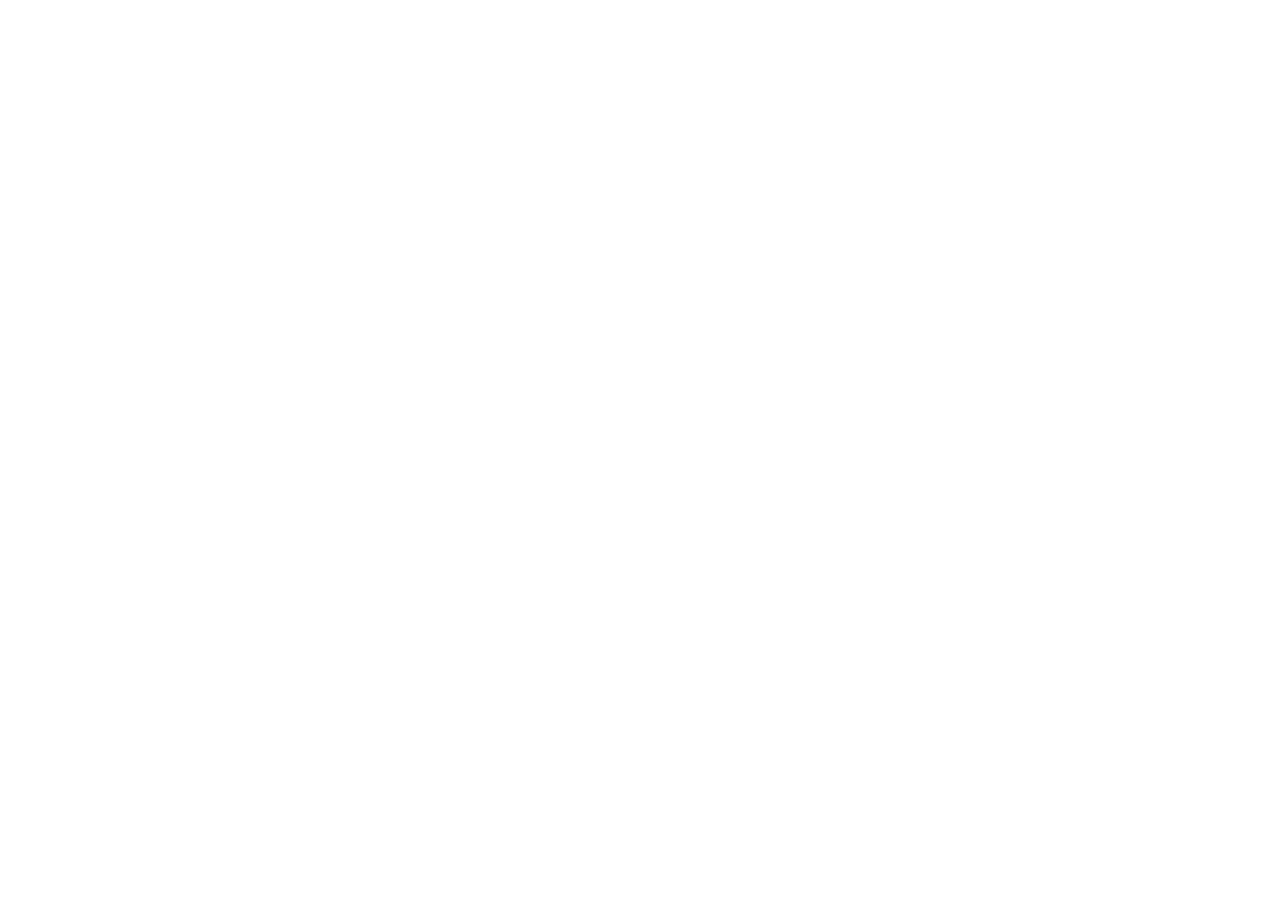
==== index.html @ 6ccee2fb "basics of the game done daddy" ====
<!DOCTYPE html>
<html lang="en">
<head>
    <meta charset="UTF-8">
    <meta name="viewport" content="width=device-width, initial-scale=1.0">
    <title>Document</title>
</head>
<body>
    <script src="main.js"></script>
</body>
</html>
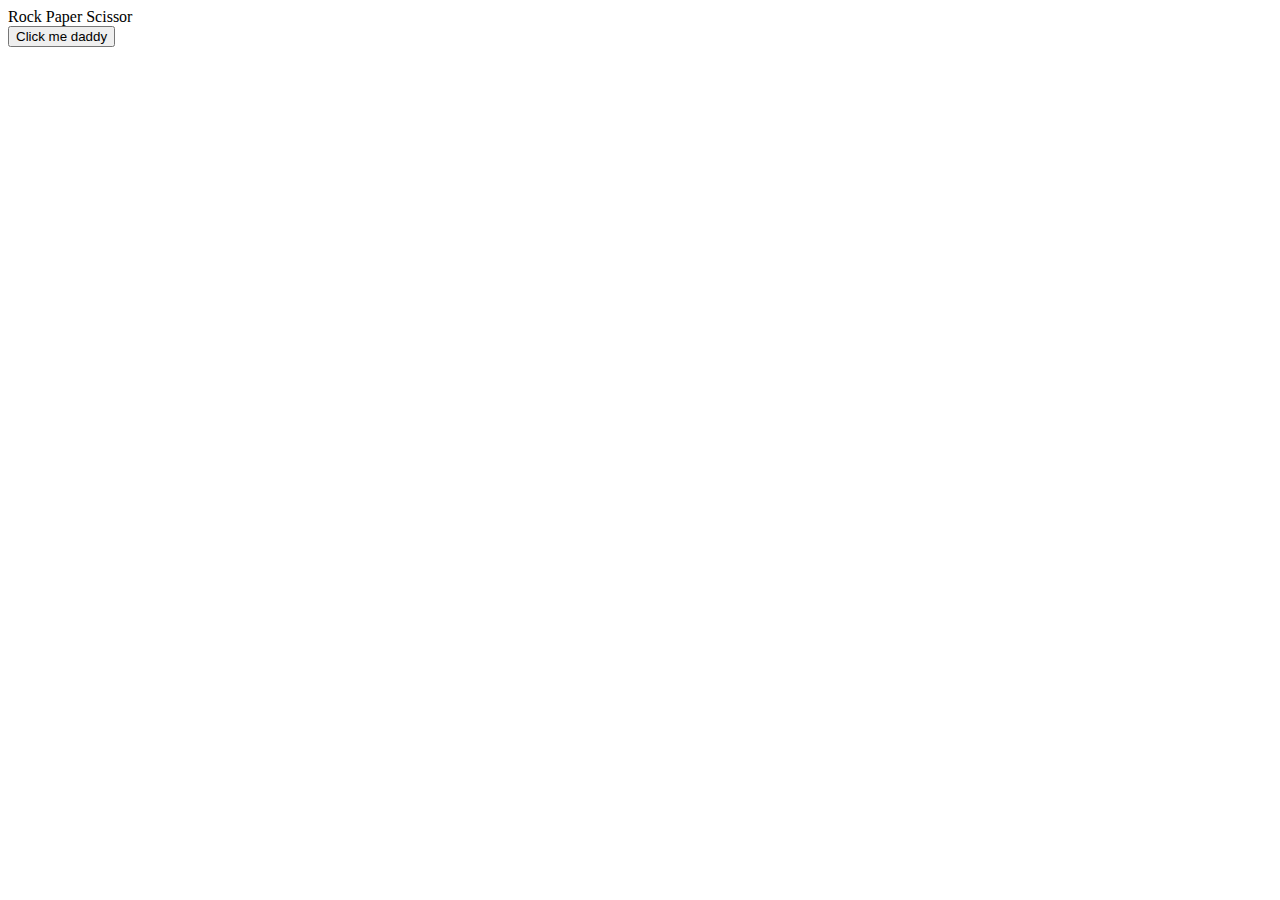
==== commit e1b99a63: "Initial UI" ====
--- a/index.html
+++ b/index.html
@@ -4,8 +4,14 @@
     <meta charset="UTF-8">
     <meta name="viewport" content="width=device-width, initial-scale=1.0">
     <title>Document</title>
+    <script src="main.js" defer></script>
+    <link rel="stylesheet" href="stylesheet.css">
 </head>
 <body>
-    <script src="main.js"></script>
+  <div id="title">Rock Paper Scissor</div>
+
+  <div id="button">
+    <button>Click me daddy</button>
+  </div>
 </body>
 </html>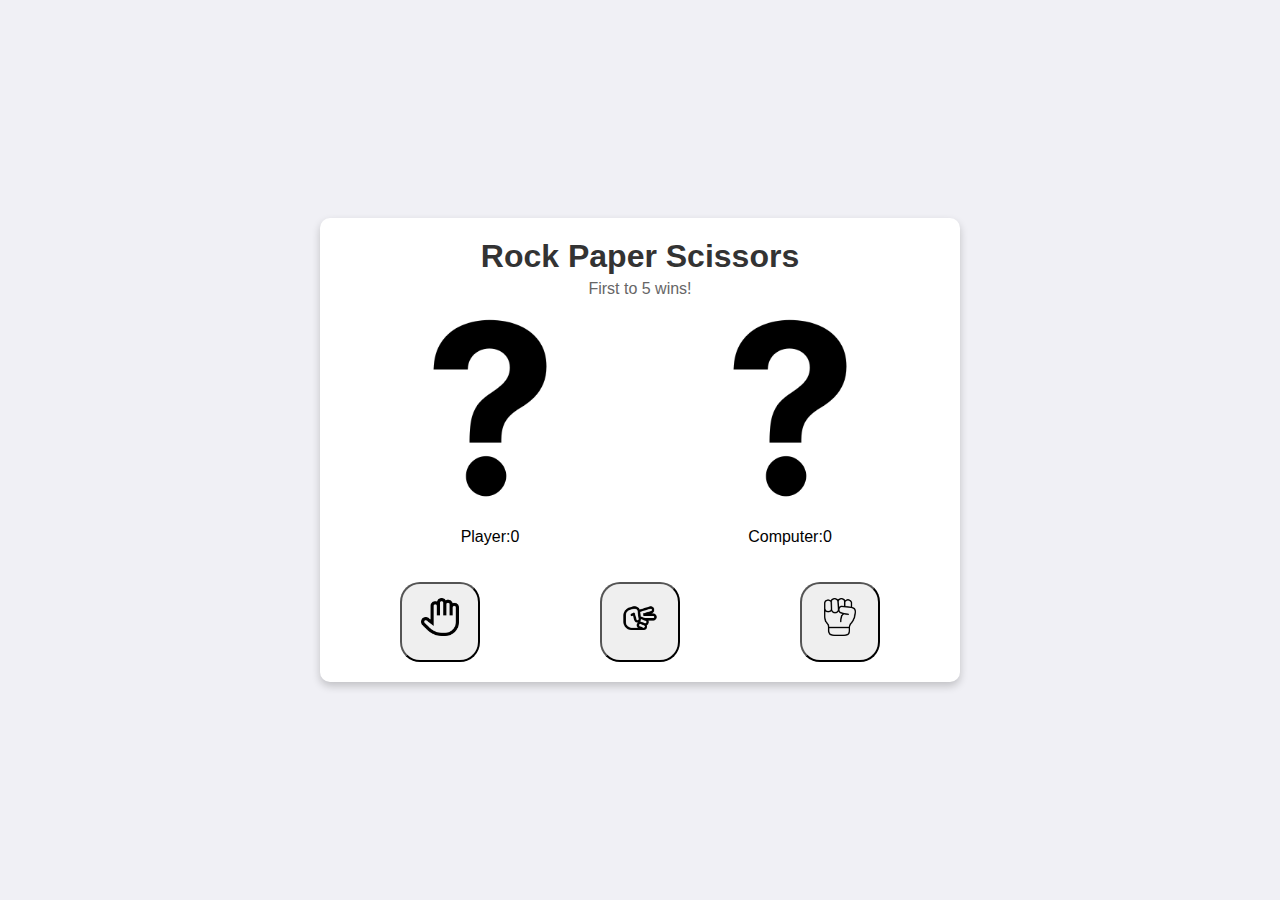
==== commit 15f7e1bc: "Updates" ====
--- a/index.html
+++ b/index.html
@@ -3,15 +3,48 @@
 <head>
     <meta charset="UTF-8">
     <meta name="viewport" content="width=device-width, initial-scale=1.0">
-    <title>Document</title>
+    <title>Rock Paper Scissors</title>
     <script src="main.js" defer></script>
     <link rel="stylesheet" href="stylesheet.css">
 </head>
 <body>
-  <div id="title">Rock Paper Scissor</div>
+  <div id="container">
+    <header>
+      <h1>Rock Paper Scissors</h1>
+      <p id="round-info">First to 5 wins!</p>
+    </header>
 
-  <div id="button">
-    <button>Click me daddy</button>
+    <main>
+      <section id="round-info">
+        <div class="choice-display">
+          <div class="player-choice">
+            <img src="./Images/Black_question_mark.png" alt="Player's choice" class="choice-icon" id="playerIcon">
+            <p>Player:<t id="playerTag">0</t></p>
+          </div>
+          <div class="computer-choice">
+            <img src="./Images/Black_question_mark.png" alt="Computer's choice" class="choice-icon" id="computerIcon">
+            <p>Computer:<t id="computerTag">0</t></p>
+          </div>
+        </div>
+
+        <div class="popup">
+            <t id="popupText">You lost</t>
+            <button id="popUpButton">Play Again</button>
+        </div>
+      </section>
+
+      <section id="choices">
+        <button class="choice" id="paper">
+          <img src="./Images/paper.png" alt="paper" class="choice-icon">
+        </button>
+        <button class="choice" id="scissor">
+          <img src="./Images/scissors.png" alt="scissors" class="choice-icon">
+        </button>
+        <button class="choice" id="rock">
+          <img src="./Images/rock.png" alt="rock" class="choice-icon">
+        </button>
+      </section>
+    </main>
   </div>
 </body>
-</html>+</html>
--- a/stylesheet.css
+++ b/stylesheet.css
@@ -0,0 +1,146 @@
+/* General Styles */
+body {
+    font-family: Arial, sans-serif;
+    background-color: #f0f0f5;
+    margin: 0;
+    padding: 0;
+    display: flex;
+    justify-content: center;
+    align-items: center;
+    height: 100vh;
+}
+
+#container {
+    background-color: #ffffff;
+    box-shadow: 0px 4px 8px rgba(0, 0, 0, 0.2);
+    border-radius: 10px;
+    padding: 20px;
+    width: 90%;
+    max-width: 600px;
+    text-align: center;
+}
+
+header h1 {
+    font-size: 2rem;
+    color: #333333;
+    margin: 0;
+}
+
+header p {
+    font-size: 1rem;
+    color: #666666;
+    margin: 5px 0 20px;
+}
+
+/* Section: Round Info */
+#round-info {
+    margin-bottom: 20px;
+    position: relative;
+}
+
+.choice-display {
+    display: flex;
+    justify-content: space-around;
+    align-items: center;
+    position: relative;
+}
+
+.choice-display div {
+    text-align: center;
+}
+
+.choice-icon {
+    width: 50px;
+    height: 50px;
+    margin-bottom: 10px;
+}
+
+/* Pop-up Styling */
+.popup {
+    display: none;
+    flex-direction: column;
+    justify-content: center;
+    align-items: center;
+    border: 1px solid #000;
+    border-radius: 10px;
+    padding: 10px;
+    position: absolute;
+    top: 50%;
+    left: 50%;
+    transform: translate(-50%, -50%);
+    background-color: white;
+    box-shadow: 0 4px 8px rgba(0, 0, 0, 0.2);
+    transition: transform 0.3s ease, opacity 0.3s ease;
+    transform-origin: center center; /* Ensure the scaling happens from the center */
+}
+
+.popup.show {
+    display: flex;
+    opacity: 1;
+    transform: translate(-50%, -50%) scale(1);
+}
+
+.popup.hide {
+    opacity: 0;
+    transform: translate(-50%, -50%) scale(0.3);
+    transition: transform 0.3s cubic-bezier(0.68, -0.55, 0.27, 1.55), opacity 0.3s ease-in-out;
+}
+
+/* Pop-up text styling */
+#popupText {
+    font-size: 1.5rem;
+    color: #333333;
+    margin: 1vh;
+    padding: 1vh;
+    text-align: center;
+    font-weight: bold;
+}
+
+/* Pop-up button styling */
+#popUpButton {
+    background-color: #4CAF50;
+    color: white;
+    border: none;
+    border-radius: 5px;
+    padding: 10px 20px;
+    font-size: 1rem;
+    cursor: pointer;
+    transition: background-color 0.3s ease, transform 0.2s ease;
+}
+
+#popUpButton:hover {
+    background-color: #45a049;
+    transform: scale(1.1);
+}
+
+#popUpButton:focus {
+    outline: none;
+}
+
+/* Section: Choices */
+#choices {
+    display: flex;
+    justify-content: space-around;
+    margin-top: 20px;
+}
+
+.choice {
+    border-radius: 20px;
+    display: flex;
+    justify-content: center;
+    align-items: center;
+    width: 80px;
+    height: 80px;
+    cursor: pointer;
+    transition: transform 0.2s ease;
+}
+
+.choice:hover {
+    transform: scale(1.1);
+}
+
+.choice-icon {
+    width: 60%;
+    height: auto;
+}
+
